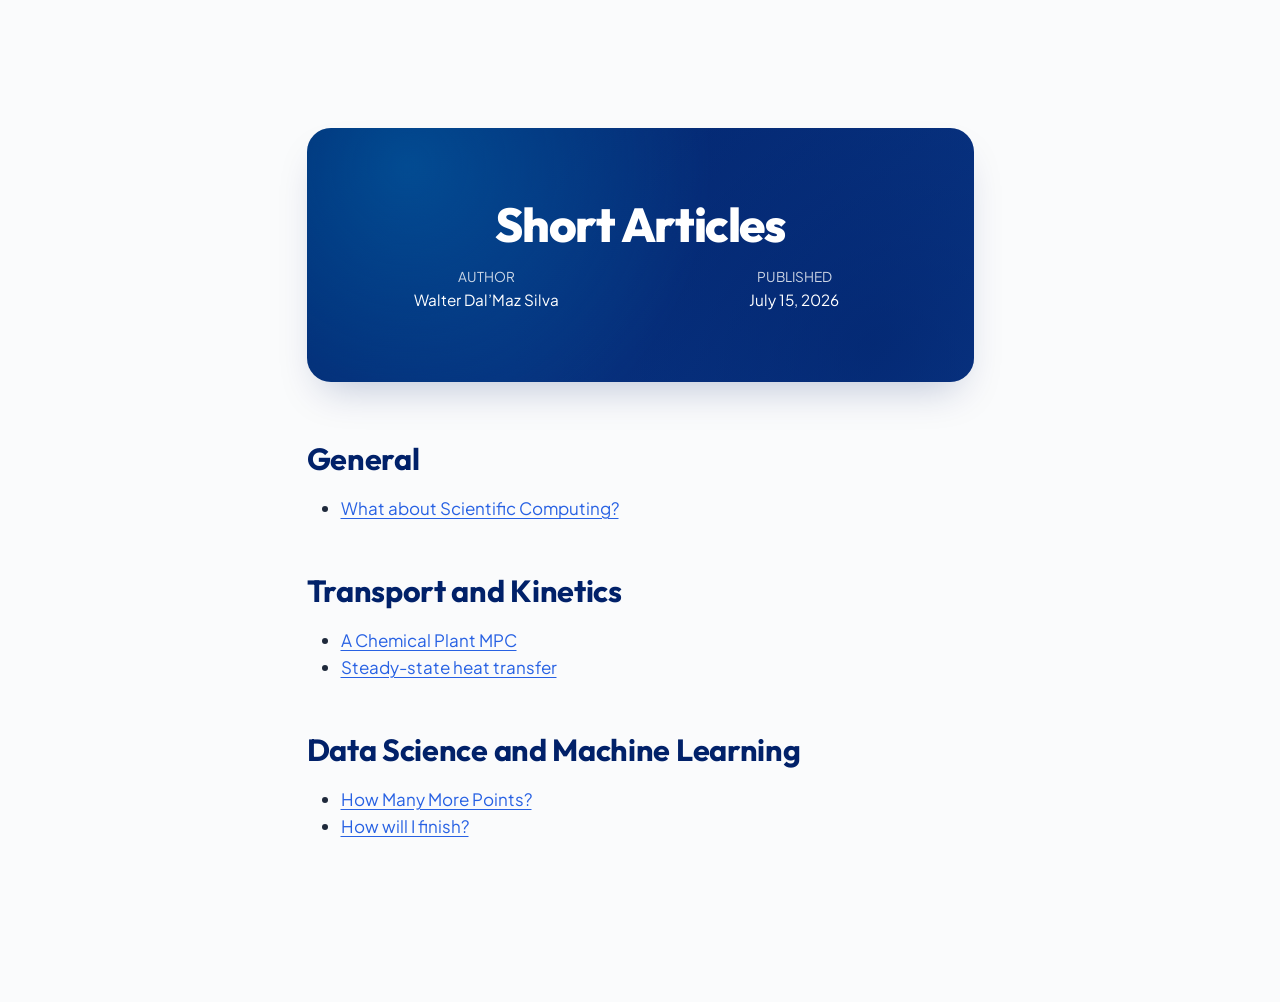
==== toc-shorts.html @ 2d30ddb3 "Deploy independent docs manually" ====
<!DOCTYPE html>
<html xmlns="http://www.w3.org/1999/xhtml" lang="en" xml:lang="en"><head>

<meta charset="utf-8">
<meta name="generator" content="quarto-1.9.38">

<meta name="viewport" content="width=device-width, initial-scale=1.0, user-scalable=yes">

<meta name="author" content="Walter Dal’Maz Silva">
<meta name="dcterms.date" content="2026-07-15">

<title>Short Articles</title>
<style>
/* Default styles provided by pandoc.
** See https://pandoc.org/MANUAL.html#variables-for-html for config info.
*/
code{white-space: pre-wrap;}
span.smallcaps{font-variant: small-caps;}
div.columns{display: flex; gap: min(4vw, 1.5em);}
div.column{flex: auto; overflow-x: auto;}
div.hanging-indent{margin-left: 1.5em; text-indent: -1.5em;}
ul.task-list{list-style: none;}
ul.task-list li input[type="checkbox"] {
  width: 0.8em;
  margin: 0 0.8em 0.2em -1em; /* quarto-specific, see https://github.com/quarto-dev/quarto-cli/issues/4556 */ 
  vertical-align: middle;
}
</style>


<script src="toc-shorts_files/libs/clipboard/clipboard.min.js"></script>
<script src="toc-shorts_files/libs/quarto-html/quarto.js" type="module"></script>
<script src="toc-shorts_files/libs/quarto-html/tabsets/tabsets.js" type="module"></script>
<script src="toc-shorts_files/libs/quarto-html/popper.min.js"></script>
<script src="toc-shorts_files/libs/quarto-html/tippy.umd.min.js"></script>
<script src="toc-shorts_files/libs/quarto-html/anchor.min.js"></script>
<link href="toc-shorts_files/libs/quarto-html/tippy.css" rel="stylesheet">
<link href="toc-shorts_files/libs/quarto-html/quarto-syntax-highlighting-15634bcf2e68342d4ad2dfa704d543f6.css" rel="stylesheet" id="quarto-text-highlighting-styles">
<script src="toc-shorts_files/libs/bootstrap/bootstrap.min.js"></script>
<link href="toc-shorts_files/libs/bootstrap/bootstrap-icons.css" rel="stylesheet">
<link href="toc-shorts_files/libs/bootstrap/bootstrap-722047e679acb88da24be574fc0b82c8.min.css" rel="stylesheet" append-hash="true" id="quarto-bootstrap" data-mode="light">


<link rel="stylesheet" href="_assets/index.css">
</head>

<body class="fullcontent quarto-light">

<div id="quarto-content" class="page-columns page-rows-contents page-layout-article">

<main class="content" id="quarto-document-content">

<header id="title-block-header" class="quarto-title-block default">
<div class="quarto-title">
<h1 class="title">Short Articles</h1>
</div>



<div class="quarto-title-meta">

    <div>
    <div class="quarto-title-meta-heading">Author</div>
    <div class="quarto-title-meta-contents">
             <p>Walter Dal’Maz Silva </p>
          </div>
  </div>
    
    <div>
    <div class="quarto-title-meta-heading">Published</div>
    <div class="quarto-title-meta-contents">
      <p class="date">July 15, 2026</p>
    </div>
  </div>
  
    
  </div>
  


</header>


<section id="general" class="level2">
<h2 class="anchored" data-anchor-id="general">General</h2>
<ul>
<li><a href="shorts/scientific-computing.html">What about Scientific Computing?</a></li>
</ul>
</section>
<section id="transport-and-kinetics" class="level2">
<h2 class="anchored" data-anchor-id="transport-and-kinetics">Transport and Kinetics</h2>
<ul>
<li><a href="shorts/chemical-plant-mpc.html">A Chemical Plant MPC</a></li>
<li><a href="shorts/julia-steady-conduction.html">Steady-state heat transfer</a></li>
</ul>
</section>
<section id="data-science-and-machine-learning" class="level2">
<h2 class="anchored" data-anchor-id="data-science-and-machine-learning">Data Science and Machine Learning</h2>
<ul>
<li><a href="shorts/recursive-mean.html">How Many More Points?</a></li>
<li><a href="shorts/how-will-i-finish.html">How will I finish?</a> <!-- - [Physics and Neural Nets](physics-and-neural-nets.html) --></li>
</ul>
</section>

</main>
<!-- /main column -->
<script id="quarto-html-after-body" type="application/javascript">
  window.document.addEventListener("DOMContentLoaded", function (event) {
    const icon = "";
    const anchorJS = new window.AnchorJS();
    anchorJS.options = {
      placement: 'right',
      icon: icon
    };
    anchorJS.add('.anchored');
    const isCodeAnnotation = (el) => {
      for (const clz of el.classList) {
        if (clz.startsWith('code-annotation-')) {                     
          return true;
        }
      }
      return false;
    }
    const onCopySuccess = function(e) {
      // button target
      const button = e.trigger;
      // don't keep focus
      button.blur();
      // flash "checked"
      button.classList.add('code-copy-button-checked');
      var currentTitle = button.getAttribute("title");
      button.setAttribute("title", "Copied!");
      let tooltip;
      if (window.bootstrap) {
        button.setAttribute("data-bs-toggle", "tooltip");
        button.setAttribute("data-bs-placement", "left");
        button.setAttribute("data-bs-title", "Copied!");
        tooltip = new bootstrap.Tooltip(button, 
          { trigger: "manual", 
            customClass: "code-copy-button-tooltip",
            offset: [0, -8]});
        tooltip.show();    
      }
      setTimeout(function() {
        if (tooltip) {
          tooltip.hide();
          button.removeAttribute("data-bs-title");
          button.removeAttribute("data-bs-toggle");
          button.removeAttribute("data-bs-placement");
        }
        button.setAttribute("title", currentTitle);
        button.classList.remove('code-copy-button-checked');
      }, 1000);
      // clear code selection
      e.clearSelection();
    }
    const getTextToCopy = function(trigger) {
      const outerScaffold = trigger.parentElement.cloneNode(true);
      const codeEl = outerScaffold.querySelector('code');
      for (const childEl of codeEl.children) {
        if (isCodeAnnotation(childEl)) {
          childEl.remove();
        }
      }
      return codeEl.innerText;
    }
    const clipboard = new window.ClipboardJS('.code-copy-button:not([data-in-quarto-modal])', {
      text: getTextToCopy
    });
    clipboard.on('success', onCopySuccess);
    if (window.document.getElementById('quarto-embedded-source-code-modal')) {
      const clipboardModal = new window.ClipboardJS('.code-copy-button[data-in-quarto-modal]', {
        text: getTextToCopy,
        container: window.document.getElementById('quarto-embedded-source-code-modal')
      });
      clipboardModal.on('success', onCopySuccess);
    }
      var localhostRegex = new RegExp(/^(?:http|https):\/\/localhost\:?[0-9]*\//);
      var mailtoRegex = new RegExp(/^mailto:/);
        var filterRegex = new RegExp('/' + window.location.host + '/');
      var isInternal = (href) => {
          return filterRegex.test(href) || localhostRegex.test(href) || mailtoRegex.test(href);
      }
      // Inspect non-navigation links and adorn them if external
     var links = window.document.querySelectorAll('a[href]:not(.nav-link):not(.navbar-brand):not(.toc-action):not(.sidebar-link):not(.sidebar-item-toggle):not(.pagination-link):not(.no-external):not([aria-hidden]):not(.dropdown-item):not(.quarto-navigation-tool):not(.about-link)');
      for (var i=0; i<links.length; i++) {
        const link = links[i];
        if (!isInternal(link.href)) {
          // undo the damage that might have been done by quarto-nav.js in the case of
          // links that we want to consider external
          if (link.dataset.originalHref !== undefined) {
            link.href = link.dataset.originalHref;
          }
        }
      }
    function tippyHover(el, contentFn, onTriggerFn, onUntriggerFn) {
      const config = {
        allowHTML: true,
        maxWidth: 500,
        delay: 100,
        arrow: false,
        appendTo: function(el) {
            return el.parentElement;
        },
        interactive: true,
        interactiveBorder: 10,
        theme: 'quarto',
        placement: 'bottom-start',
      };
      if (contentFn) {
        config.content = contentFn;
      }
      if (onTriggerFn) {
        config.onTrigger = onTriggerFn;
      }
      if (onUntriggerFn) {
        config.onUntrigger = onUntriggerFn;
      }
      window.tippy(el, config); 
    }
    const noterefs = window.document.querySelectorAll('a[role="doc-noteref"]');
    for (var i=0; i<noterefs.length; i++) {
      const ref = noterefs[i];
      tippyHover(ref, function() {
        // use id or data attribute instead here
        let href = ref.getAttribute('data-footnote-href') || ref.getAttribute('href');
        try { href = new URL(href).hash; } catch {}
        const id = href.replace(/^#\/?/, "");
        const note = window.document.getElementById(id);
        if (note) {
          return note.innerHTML;
        } else {
          return "";
        }
      });
    }
    const xrefs = window.document.querySelectorAll('a.quarto-xref');
    const processXRef = (id, note) => {
      // Strip column container classes
      const stripColumnClz = (el) => {
        el.classList.remove("page-full", "page-columns");
        if (el.children) {
          for (const child of el.children) {
            stripColumnClz(child);
          }
        }
      }
      stripColumnClz(note)
      if (id === null || id.startsWith('sec-')) {
        // Special case sections, only their first couple elements
        const container = document.createElement("div");
        if (note.children && note.children.length > 2) {
          container.appendChild(note.children[0].cloneNode(true));
          for (let i = 1; i < note.children.length; i++) {
            const child = note.children[i];
            if (child.tagName === "P" && child.innerText === "") {
              continue;
            } else {
              container.appendChild(child.cloneNode(true));
              break;
            }
          }
          if (window.Quarto?.typesetMath) {
            window.Quarto.typesetMath(container);
          }
          return container.innerHTML
        } else {
          if (window.Quarto?.typesetMath) {
            window.Quarto.typesetMath(note);
          }
          return note.innerHTML;
        }
      } else {
        // Remove any anchor links if they are present
        const anchorLink = note.querySelector('a.anchorjs-link');
        if (anchorLink) {
          anchorLink.remove();
        }
        if (window.Quarto?.typesetMath) {
          window.Quarto.typesetMath(note);
        }
        if (note.classList.contains("callout")) {
          return note.outerHTML;
        } else {
          return note.innerHTML;
        }
      }
    }
    for (var i=0; i<xrefs.length; i++) {
      const xref = xrefs[i];
      tippyHover(xref, undefined, function(instance) {
        instance.disable();
        let url = xref.getAttribute('href');
        let hash = undefined; 
        if (url.startsWith('#')) {
          hash = url;
        } else {
          try { hash = new URL(url).hash; } catch {}
        }
        if (hash) {
          const id = hash.replace(/^#\/?/, "");
          const note = window.document.getElementById(id);
          if (note !== null) {
            try {
              const html = processXRef(id, note.cloneNode(true));
              instance.setContent(html);
            } finally {
              instance.enable();
              instance.show();
            }
          } else {
            // See if we can fetch this
            fetch(url.split('#')[0])
            .then(res => res.text())
            .then(html => {
              const parser = new DOMParser();
              const htmlDoc = parser.parseFromString(html, "text/html");
              const note = htmlDoc.getElementById(id);
              if (note !== null) {
                const html = processXRef(id, note);
                instance.setContent(html);
              } 
            }).finally(() => {
              instance.enable();
              instance.show();
            });
          }
        } else {
          // See if we can fetch a full url (with no hash to target)
          // This is a special case and we should probably do some content thinning / targeting
          fetch(url)
          .then(res => res.text())
          .then(html => {
            const parser = new DOMParser();
            const htmlDoc = parser.parseFromString(html, "text/html");
            const note = htmlDoc.querySelector('main.content');
            if (note !== null) {
              // This should only happen for chapter cross references
              // (since there is no id in the URL)
              // remove the first header
              if (note.children.length > 0 && note.children[0].tagName === "HEADER") {
                note.children[0].remove();
              }
              const html = processXRef(null, note);
              instance.setContent(html);
            } 
          }).finally(() => {
            instance.enable();
            instance.show();
          });
        }
      }, function(instance) {
      });
    }
        let selectedAnnoteEl;
        const selectorForAnnotation = ( cell, annotation) => {
          let cellAttr = 'data-code-cell="' + cell + '"';
          let lineAttr = 'data-code-annotation="' +  annotation + '"';
          const selector = 'span[' + cellAttr + '][' + lineAttr + ']';
          return selector;
        }
        const selectCodeLines = (annoteEl) => {
          const doc = window.document;
          const targetCell = annoteEl.getAttribute("data-target-cell");
          const targetAnnotation = annoteEl.getAttribute("data-target-annotation");
          const annoteSpan = window.document.querySelector(selectorForAnnotation(targetCell, targetAnnotation));
          const lines = annoteSpan.getAttribute("data-code-lines").split(",");
          const lineIds = lines.map((line) => {
            return targetCell + "-" + line;
          })
          let top = null;
          let height = null;
          let parent = null;
          if (lineIds.length > 0) {
              //compute the position of the single el (top and bottom and make a div)
              const el = window.document.getElementById(lineIds[0]);
              top = el.offsetTop;
              height = el.offsetHeight;
              parent = el.parentElement.parentElement;
            if (lineIds.length > 1) {
              const lastEl = window.document.getElementById(lineIds[lineIds.length - 1]);
              const bottom = lastEl.offsetTop + lastEl.offsetHeight;
              height = bottom - top;
            }
            if (top !== null && height !== null && parent !== null) {
              // cook up a div (if necessary) and position it 
              let div = window.document.getElementById("code-annotation-line-highlight");
              if (div === null) {
                div = window.document.createElement("div");
                div.setAttribute("id", "code-annotation-line-highlight");
                div.style.position = 'absolute';
                parent.appendChild(div);
              }
              div.style.top = top - 2 + "px";
              div.style.height = height + 4 + "px";
              div.style.left = 0;
              let gutterDiv = window.document.getElementById("code-annotation-line-highlight-gutter");
              if (gutterDiv === null) {
                gutterDiv = window.document.createElement("div");
                gutterDiv.setAttribute("id", "code-annotation-line-highlight-gutter");
                gutterDiv.style.position = 'absolute';
                const codeCell = window.document.getElementById(targetCell);
                const gutter = codeCell.querySelector('.code-annotation-gutter');
                gutter.appendChild(gutterDiv);
              }
              gutterDiv.style.top = top - 2 + "px";
              gutterDiv.style.height = height + 4 + "px";
            }
            selectedAnnoteEl = annoteEl;
          }
        };
        const unselectCodeLines = () => {
          const elementsIds = ["code-annotation-line-highlight", "code-annotation-line-highlight-gutter"];
          elementsIds.forEach((elId) => {
            const div = window.document.getElementById(elId);
            if (div) {
              div.remove();
            }
          });
          selectedAnnoteEl = undefined;
        };
          // Handle positioning of the toggle
      window.addEventListener(
        "resize",
        throttle(() => {
          elRect = undefined;
          if (selectedAnnoteEl) {
            selectCodeLines(selectedAnnoteEl);
          }
        }, 10)
      );
      function throttle(fn, ms) {
      let throttle = false;
      let timer;
        return (...args) => {
          if(!throttle) { // first call gets through
              fn.apply(this, args);
              throttle = true;
          } else { // all the others get throttled
              if(timer) clearTimeout(timer); // cancel #2
              timer = setTimeout(() => {
                fn.apply(this, args);
                timer = throttle = false;
              }, ms);
          }
        };
      }
        // Attach click handler to the DT
        const annoteDls = window.document.querySelectorAll('dt[data-target-cell]');
        for (const annoteDlNode of annoteDls) {
          annoteDlNode.addEventListener('click', (event) => {
            const clickedEl = event.target;
            if (clickedEl !== selectedAnnoteEl) {
              unselectCodeLines();
              const activeEl = window.document.querySelector('dt[data-target-cell].code-annotation-active');
              if (activeEl) {
                activeEl.classList.remove('code-annotation-active');
              }
              selectCodeLines(clickedEl);
              clickedEl.classList.add('code-annotation-active');
            } else {
              // Unselect the line
              unselectCodeLines();
              clickedEl.classList.remove('code-annotation-active');
            }
          });
        }
    const findCites = (el) => {
      const parentEl = el.parentElement;
      if (parentEl) {
        const cites = parentEl.dataset.cites;
        if (cites) {
          return {
            el,
            cites: cites.split(' ')
          };
        } else {
          return findCites(el.parentElement)
        }
      } else {
        return undefined;
      }
    };
    var bibliorefs = window.document.querySelectorAll('a[role="doc-biblioref"]');
    for (var i=0; i<bibliorefs.length; i++) {
      const ref = bibliorefs[i];
      const citeInfo = findCites(ref);
      if (citeInfo) {
        tippyHover(citeInfo.el, function() {
          var popup = window.document.createElement('div');
          citeInfo.cites.forEach(function(cite) {
            var citeDiv = window.document.createElement('div');
            citeDiv.classList.add('hanging-indent');
            citeDiv.classList.add('csl-entry');
            var biblioDiv = window.document.getElementById('ref-' + cite);
            if (biblioDiv) {
              citeDiv.innerHTML = biblioDiv.innerHTML;
            }
            popup.appendChild(citeDiv);
          });
          return popup.innerHTML;
        });
      }
    }
  });
  </script>
</div> <!-- /content -->




</body></html>
---- toc-shorts_files/libs/quarto-html/tippy.css ----
.tippy-box[data-animation=fade][data-state=hidden]{opacity:0}[data-tippy-root]{max-width:calc(100vw - 10px)}.tippy-box{position:relative;background-color:#333;color:#fff;border-radius:4px;font-size:14px;line-height:1.4;white-space:normal;outline:0;transition-property:transform,visibility,opacity}.tippy-box[data-placement^=top]>.tippy-arrow{bottom:0}.tippy-box[data-placement^=top]>.tippy-arrow:before{bottom:-7px;left:0;border-width:8px 8px 0;border-top-color:initial;transform-origin:center top}.tippy-box[data-placement^=bottom]>.tippy-arrow{top:0}.tippy-box[data-placement^=bottom]>.tippy-arrow:before{top:-7px;left:0;border-width:0 8px 8px;border-bottom-color:initial;transform-origin:center bottom}.tippy-box[data-placement^=left]>.tippy-arrow{right:0}.tippy-box[data-placement^=left]>.tippy-arrow:before{border-width:8px 0 8px 8px;border-left-color:initial;right:-7px;transform-origin:center left}.tippy-box[data-placement^=right]>.tippy-arrow{left:0}.tippy-box[data-placement^=right]>.tippy-arrow:before{left:-7px;border-width:8px 8px 8px 0;border-right-color:initial;transform-origin:center right}.tippy-box[data-inertia][data-state=visible]{transition-timing-function:cubic-bezier(.54,1.5,.38,1.11)}.tippy-arrow{width:16px;height:16px;color:#333}.tippy-arrow:before{content:"";position:absolute;border-color:transparent;border-style:solid}.tippy-content{position:relative;padding:5px 9px;z-index:1}
---- toc-shorts_files/libs/quarto-html/quarto-syntax-highlighting-15634bcf2e68342d4ad2dfa704d543f6.css ----
/* quarto syntax highlight colors */
:root {
  --quarto-hl-ot-color: #003B4F;
  --quarto-hl-at-color: #657422;
  --quarto-hl-ss-color: #20794D;
  --quarto-hl-an-color: #5E5E5E;
  --quarto-hl-fu-color: #4758AB;
  --quarto-hl-st-color: #20794D;
  --quarto-hl-cf-color: #003B4F;
  --quarto-hl-op-color: #5E5E5E;
  --quarto-hl-er-color: #AD0000;
  --quarto-hl-bn-color: #AD0000;
  --quarto-hl-al-color: #AD0000;
  --quarto-hl-va-color: #111111;
  --quarto-hl-bu-color: inherit;
  --quarto-hl-ex-color: inherit;
  --quarto-hl-pp-color: #AD0000;
  --quarto-hl-in-color: #5E5E5E;
  --quarto-hl-vs-color: #20794D;
  --quarto-hl-wa-color: #5E5E5E;
  --quarto-hl-do-color: #5E5E5E;
  --quarto-hl-im-color: #00769E;
  --quarto-hl-ch-color: #20794D;
  --quarto-hl-dt-color: #AD0000;
  --quarto-hl-fl-color: #AD0000;
  --quarto-hl-co-color: #5E5E5E;
  --quarto-hl-cv-color: #5E5E5E;
  --quarto-hl-cn-color: #8f5902;
  --quarto-hl-sc-color: #5E5E5E;
  --quarto-hl-dv-color: #AD0000;
  --quarto-hl-kw-color: #003B4F;
}

/* other quarto variables */
:root {
  --quarto-font-monospace: SFMono-Regular, Menlo, Monaco, Consolas, "Liberation Mono", "Courier New", monospace;
}

/* syntax highlight based on Pandoc's rules */
pre > code.sourceCode > span {
  color: #003B4F;
}

code.sourceCode > span {
  color: #003B4F;
}

div.sourceCode,
div.sourceCode pre.sourceCode {
  color: #003B4F;
}

/* Normal */
code span {
  color: #003B4F;
}

/* Alert */
code span.al {
  color: #AD0000;
  font-style: inherit;
}

/* Annotation */
code span.an {
  color: #5E5E5E;
  font-style: inherit;
}

/* Attribute */
code span.at {
  color: #657422;
  font-style: inherit;
}

/* BaseN */
code span.bn {
  color: #AD0000;
  font-style: inherit;
}

/* BuiltIn */
code span.bu {
  font-style: inherit;
}

/* ControlFlow */
code span.cf {
  color: #003B4F;
  font-weight: bold;
  font-style: inherit;
}

/* Char */
code span.ch {
  color: #20794D;
  font-style: inherit;
}

/* Constant */
code span.cn {
  color: #8f5902;
  font-style: inherit;
}

/* Comment */
code span.co {
  color: #5E5E5E;
  font-style: inherit;
}

/* CommentVar */
code span.cv {
  color: #5E5E5E;
  font-style: italic;
}

/* Documentation */
code span.do {
  color: #5E5E5E;
  font-style: italic;
}

/* DataType */
code span.dt {
  color: #AD0000;
  font-style: inherit;
}

/* DecVal */
code span.dv {
  color: #AD0000;
  font-style: inherit;
}

/* Error */
code span.er {
  color: #AD0000;
  font-style: inherit;
}

/* Extension */
code span.ex {
  font-style: inherit;
}

/* Float */
code span.fl {
  color: #AD0000;
  font-style: inherit;
}

/* Function */
code span.fu {
  color: #4758AB;
  font-style: inherit;
}

/* Import */
code span.im {
  color: #00769E;
  font-style: inherit;
}

/* Information */
code span.in {
  color: #5E5E5E;
  font-style: inherit;
}

/* Keyword */
code span.kw {
  color: #003B4F;
  font-weight: bold;
  font-style: inherit;
}

/* Operator */
code span.op {
  color: #5E5E5E;
  font-style: inherit;
}

/* Other */
code span.ot {
  color: #003B4F;
  font-style: inherit;
}

/* Preprocessor */
code span.pp {
  color: #AD0000;
  font-style: inherit;
}

/* SpecialChar */
code span.sc {
  color: #5E5E5E;
  font-style: inherit;
}

/* SpecialString */
code span.ss {
  color: #20794D;
  font-style: inherit;
}

/* String */
code span.st {
  color: #20794D;
  font-style: inherit;
}

/* Variable */
code span.va {
  color: #111111;
  font-style: inherit;
}

/* VerbatimString */
code span.vs {
  color: #20794D;
  font-style: inherit;
}

/* Warning */
code span.wa {
  color: #5E5E5E;
  font-style: italic;
}

.prevent-inlining {
  content: "</";
}

/*# sourceMappingURL=f23921c56f73e400b49028c9186a1aa0.css.map */
---- _assets/index.css ----
@import url('https://fonts.googleapis.com/css2?family=Outfit:wght@300;400;500;600;700;800&family=Plus+Jakarta+Sans:wght@300;400;500;600;700;800&display=swap');

:root {
  --font-title: 'Outfit', -apple-system, BlinkMacSystemFont, 'Segoe UI', Roboto, sans-serif;
  --font-body: 'Plus Jakarta Sans', -apple-system, BlinkMacSystemFont, 'Segoe UI', Roboto, sans-serif;
  
  --primary: #012169;
  --primary-light: #0b3b8c;
  --secondary: #0284c7;
  --accent: #f0f9ff;
  --bg-gradient: linear-gradient(135deg, #012169 0%, #0b3b8c 100%);
  --card-bg: #ffffff;
  --card-shadow: 0 10px 30px -10px rgba(1, 33, 105, 0.08);
  --card-hover-shadow: 0 20px 40px -10px rgba(1, 33, 105, 0.16);
  --card-border: 1px solid rgba(226, 232, 240, 0.8);
  --text-primary: #1e293b;
  --text-secondary: #64748b;
  --transition: all 0.3s cubic-bezier(0.4, 0, 0.2, 1);
}

/* Base Body Styles */
body {
  font-family: var(--font-body);
  color: var(--text-primary);
  background-color: #fafbfc;
  margin: 0;
  padding: 0;
  padding-top: 4.5rem; /* space for fixed top bar */
  line-height: 1.6;
}

/* Quarto Layout Customization */
#quarto-content {
  max-width: 960px;
  margin: 0 auto;
  padding: 2rem 1.5rem 4rem 1.5rem;
}

/* Fixed top bar with logo */
.logo-header {
  position: fixed;
  top: 0;
  left: 0;
  width: 100%;
  background: #ffffff;
  border-bottom: 1px solid rgba(226, 232, 240, 0.8);
  box-shadow: 0 4px 12px rgba(0, 0, 0, 0.03);
  padding: 0.8rem 0;
  z-index: 1000;
}

.logo-header p {
  max-width: 960px;
  margin: 0 auto;
  padding: 0 1.5rem;
  display: flex;
  align-items: center;
}

.brand-logo {
  height: 42px; /* Navbar height */
  width: auto;
  filter: drop-shadow(0 2px 4px rgba(0,0,0,0.05));
  transition: var(--transition);
}

.brand-logo:hover {
  transform: scale(1.03);
}

/* Style the default Quarto title block as a premium hero banner */
#title-block-header.quarto-title-block {
  text-align: center;
  padding: 4rem 2rem;
  background: var(--bg-gradient);
  color: #ffffff;
  border-radius: 24px;
  margin-top: 0;
  margin-bottom: 3.5rem;
  box-shadow: 0 20px 40px -15px rgba(1, 33, 105, 0.25);
  position: relative;
  overflow: hidden;
  border: none;
}

#title-block-header.quarto-title-block::before {
  content: '';
  position: absolute;
  top: 0;
  left: 0;
  right: 0;
  bottom: 0;
  background: radial-gradient(circle at 15% 15%, rgba(2, 132, 199, 0.4) 0%, transparent 50%),
              radial-gradient(circle at 85% 85%, rgba(1, 33, 105, 0.6) 0%, transparent 60%);
  z-index: 1;
}

#title-block-header.quarto-title-block > * {
  position: relative;
  z-index: 2;
}

#title-block-header .title {
  font-family: var(--font-title);
  font-size: 2.8rem;
  font-weight: 800;
  color: #ffffff !important;
  margin: 0 0 0.5rem 0;
  letter-spacing: -0.03em;
  line-height: 1.2;
}

#title-block-header .subtitle {
  font-family: var(--font-title);
  font-size: 1.35rem;
  font-weight: 400;
  color: #bae6fd;
  margin: 0 auto 1.5rem auto;
  max-width: 600px;
  line-height: 1.3;
}

#title-block-header .description {
  font-size: 1.05rem;
  max-width: 650px;
  margin: 0 auto;
  color: #e2e8f0;
  font-weight: 300;
  line-height: 1.6;
}

/* Section Headings */
h2 {
  font-family: var(--font-title);
  font-size: 1.8rem;
  font-weight: 700;
  color: var(--primary);
  margin-top: 3rem;
  margin-bottom: 0.5rem;
  letter-spacing: -0.01em;
  border-bottom: none;
}

h2 + p {
  color: var(--text-secondary);
  font-size: 1.05rem;
  margin-bottom: 2rem;
}

/* Portfolio Cards Grid Layout */
.portfolio-grid {
  display: grid;
  grid-template-columns: 1fr;
  gap: 2rem;
  margin-top: 1.5rem;
  margin-bottom: 3rem;
}

@media (min-width: 768px) {
  .portfolio-grid {
    grid-template-columns: 1fr 1fr;
  }
}

/* Card item styling */
.portfolio-card {
  background: var(--card-bg);
  border: var(--card-border);
  box-shadow: var(--card-shadow);
  border-radius: 20px;
  padding: 2.2rem;
  display: flex;
  flex-direction: column;
  transition: var(--transition);
  position: relative;
}

.portfolio-card:hover {
  transform: translateY(-5px);
  box-shadow: var(--card-hover-shadow);
  border-color: rgba(2, 132, 199, 0.3);
}

.portfolio-card h3 {
  font-family: var(--font-title);
  font-size: 1.45rem;
  font-weight: 700;
  color: var(--primary);
  margin-top: 0;
  margin-bottom: 1rem;
  line-height: 1.2;
  border: none;
  padding: 0;
}

.portfolio-card p {
  color: var(--text-secondary);
  font-size: 0.95rem;
  line-height: 1.6;
  margin-top: 0;
  margin-bottom: 1.8rem;
  flex-grow: 1;
}

/* Turn lists inside cards into action buttons */
.portfolio-card ul {
  list-style: none;
  padding: 0;
  margin: 0;
  display: flex;
  gap: 0.75rem;
  flex-wrap: wrap;
}

.portfolio-card li {
  margin: 0;
  flex: 1;
  min-width: 120px;
}

.portfolio-card .action-btn {
  display: block;
  text-align: center;
  text-decoration: none !important;
  padding: 0.7rem 1rem;
  font-size: 0.9rem;
  font-weight: 600;
  border-radius: 12px;
  transition: var(--transition);
}

.portfolio-card .btn-primary {
  background: var(--primary);
  color: #ffffff !important;
  box-shadow: 0 4px 12px rgba(1, 33, 105, 0.15);
}

.portfolio-card .btn-primary:hover {
  background: var(--primary-light);
  transform: translateY(-1px);
  box-shadow: 0 6px 16px rgba(1, 33, 105, 0.25);
}

.portfolio-card .btn-secondary {
  background: #f1f5f9;
  color: #334155 !important;
  border: 1px solid #e2e8f0;
}

.portfolio-card .btn-secondary:hover {
  background: #e2e8f0;
  transform: translateY(-1px);
}

/* Social buttons list formatting */
.social-links ul {
  list-style: none;
  padding: 0;
  margin: 1.5rem 0 3rem 0;
  display: flex;
  gap: 1rem;
  flex-wrap: wrap;
}

.social-links li {
  margin: 0;
}

.social-links .social-btn {
  display: inline-flex;
  align-items: center;
  gap: 0.5rem;
  background: #ffffff;
  color: var(--primary) !important;
  text-decoration: none !important;
  padding: 0.6rem 1.2rem;
  border-radius: 12px;
  font-weight: 600;
  font-size: 0.95rem;
  border: 1px solid #e2e8f0;
  box-shadow: 0 2px 8px rgba(0, 0, 0, 0.04);
  transition: var(--transition);
}

.social-links .social-btn:hover {
  background: var(--primary);
  color: #ffffff !important;
  transform: translateY(-2px);
  box-shadow: 0 10px 20px -5px rgba(1, 33, 105, 0.15);
  border-color: var(--primary);
}

/* Custom Footer - generated by Markdown or Quarto post-render if needed, but we style it if added */
.site-footer {
  margin-top: 5rem;
  border-top: 1px solid #e2e8f0;
  padding: 2rem 0;
  text-align: center;
  font-size: 0.9rem;
  color: var(--text-secondary);
}
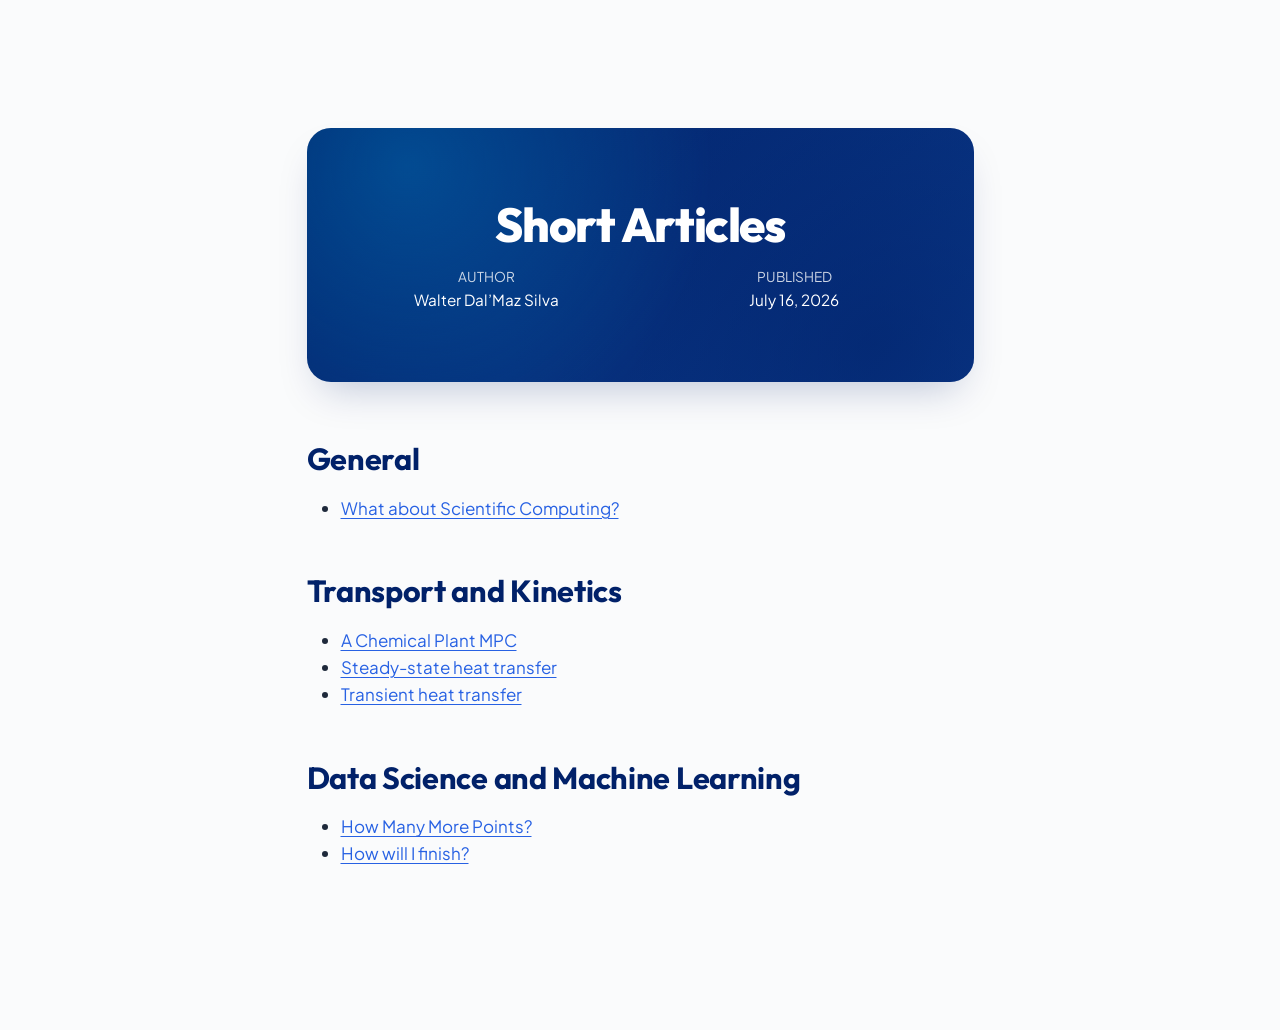
==== commit b10a4787: "Deploy independent docs manually" ====
--- a/toc-shorts.html
+++ b/toc-shorts.html
@@ -7,7 +7,7 @@
 <meta name="viewport" content="width=device-width, initial-scale=1.0, user-scalable=yes">
 
 <meta name="author" content="Walter Dal’Maz Silva">
-<meta name="dcterms.date" content="2026-07-15">
+<meta name="dcterms.date" content="2026-07-16">
 
 <title>Short Articles</title>
 <style>
@@ -69,7 +69,7 @@
     <div>
     <div class="quarto-title-meta-heading">Published</div>
     <div class="quarto-title-meta-contents">
-      <p class="date">July 15, 2026</p>
+      <p class="date">July 16, 2026</p>
     </div>
   </div>
   
@@ -92,6 +92,7 @@
 <ul>
 <li><a href="shorts/chemical-plant-mpc.html">A Chemical Plant MPC</a></li>
 <li><a href="shorts/julia-steady-conduction.html">Steady-state heat transfer</a></li>
+<li><a href="shorts/julia-transient-heat-transfer.html">Transient heat transfer</a></li>
 </ul>
 </section>
 <section id="data-science-and-machine-learning" class="level2">
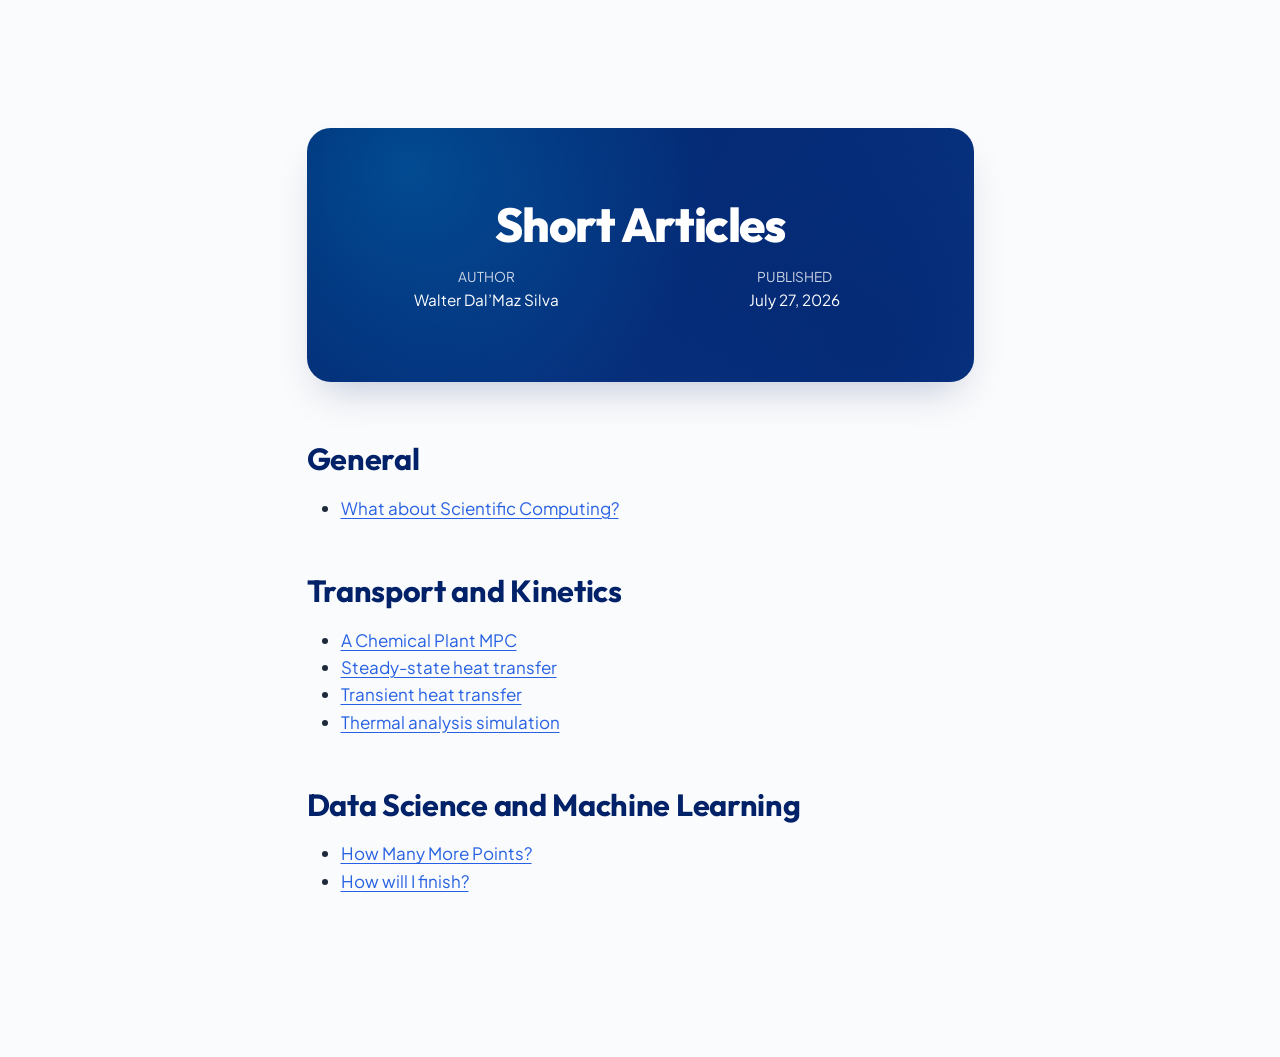
==== commit 01039cdf: "Deploy independent docs manually" ====
--- a/toc-shorts.html
+++ b/toc-shorts.html
@@ -7,7 +7,7 @@
 <meta name="viewport" content="width=device-width, initial-scale=1.0, user-scalable=yes">
 
 <meta name="author" content="Walter Dal’Maz Silva">
-<meta name="dcterms.date" content="2026-07-16">
+<meta name="dcterms.date" content="2026-07-27">
 
 <title>Short Articles</title>
 <style>
@@ -69,7 +69,7 @@
     <div>
     <div class="quarto-title-meta-heading">Published</div>
     <div class="quarto-title-meta-contents">
-      <p class="date">July 16, 2026</p>
+      <p class="date">July 27, 2026</p>
     </div>
   </div>
   
@@ -93,6 +93,7 @@
 <li><a href="shorts/chemical-plant-mpc.html">A Chemical Plant MPC</a></li>
 <li><a href="shorts/julia-steady-conduction.html">Steady-state heat transfer</a></li>
 <li><a href="shorts/julia-transient-heat-transfer.html">Transient heat transfer</a></li>
+<li><a href="shorts/julia-materials-kinetics.html">Thermal analysis simulation</a></li>
 </ul>
 </section>
 <section id="data-science-and-machine-learning" class="level2">
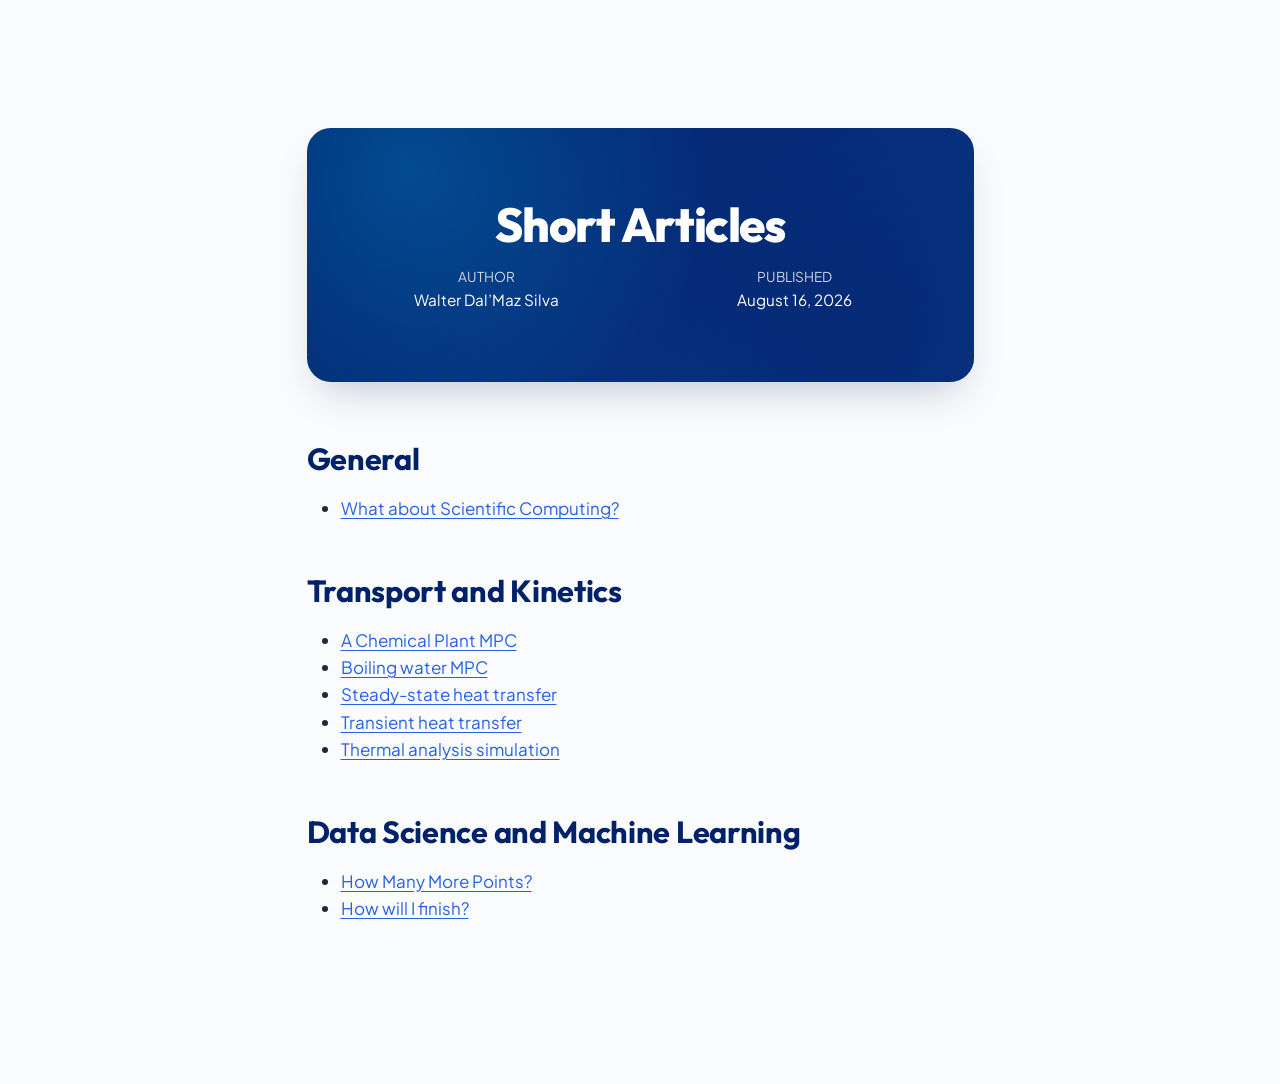
==== commit a563fcdb: "Deploy independent docs manually" ====
--- a/toc-shorts.html
+++ b/toc-shorts.html
@@ -7,7 +7,7 @@
 <meta name="viewport" content="width=device-width, initial-scale=1.0, user-scalable=yes">
 
 <meta name="author" content="Walter Dal’Maz Silva">
-<meta name="dcterms.date" content="2026-07-27">
+<meta name="dcterms.date" content="2026-08-16">
 
 <title>Short Articles</title>
 <style>
@@ -69,7 +69,7 @@
     <div>
     <div class="quarto-title-meta-heading">Published</div>
     <div class="quarto-title-meta-contents">
-      <p class="date">July 27, 2026</p>
+      <p class="date">August 16, 2026</p>
     </div>
   </div>
   
@@ -91,6 +91,7 @@
 <h2 class="anchored" data-anchor-id="transport-and-kinetics">Transport and Kinetics</h2>
 <ul>
 <li><a href="shorts/chemical-plant-mpc.html">A Chemical Plant MPC</a></li>
+<li><a href="shorts/boiling-water-mpc.html">Boiling water MPC</a></li>
 <li><a href="shorts/julia-steady-conduction.html">Steady-state heat transfer</a></li>
 <li><a href="shorts/julia-transient-heat-transfer.html">Transient heat transfer</a></li>
 <li><a href="shorts/julia-materials-kinetics.html">Thermal analysis simulation</a></li>
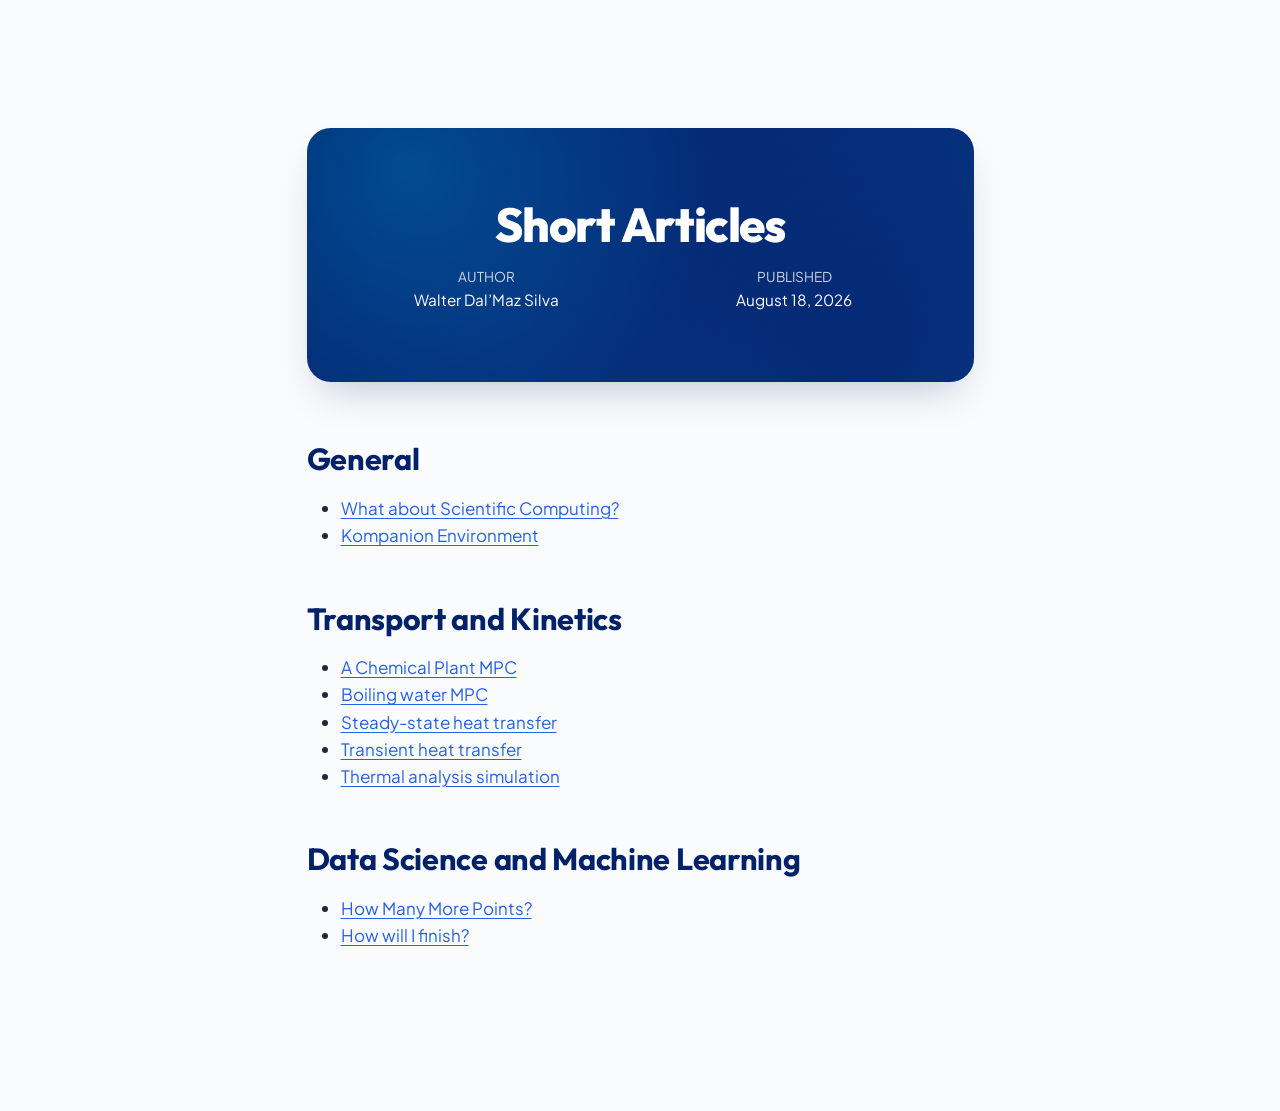
==== commit 280306b1: "Deploy independent docs manually" ====
--- a/toc-shorts.html
+++ b/toc-shorts.html
@@ -7,7 +7,7 @@
 <meta name="viewport" content="width=device-width, initial-scale=1.0, user-scalable=yes">
 
 <meta name="author" content="Walter Dal’Maz Silva">
-<meta name="dcterms.date" content="2026-08-16">
+<meta name="dcterms.date" content="2026-08-18">
 
 <title>Short Articles</title>
 <style>
@@ -69,7 +69,7 @@
     <div>
     <div class="quarto-title-meta-heading">Published</div>
     <div class="quarto-title-meta-contents">
-      <p class="date">August 16, 2026</p>
+      <p class="date">August 18, 2026</p>
     </div>
   </div>
   
@@ -85,6 +85,7 @@
 <h2 class="anchored" data-anchor-id="general">General</h2>
 <ul>
 <li><a href="shorts/scientific-computing.html">What about Scientific Computing?</a></li>
+<li><a href="shorts/kompanion-environment.html">Kompanion Environment</a></li>
 </ul>
 </section>
 <section id="transport-and-kinetics" class="level2">
